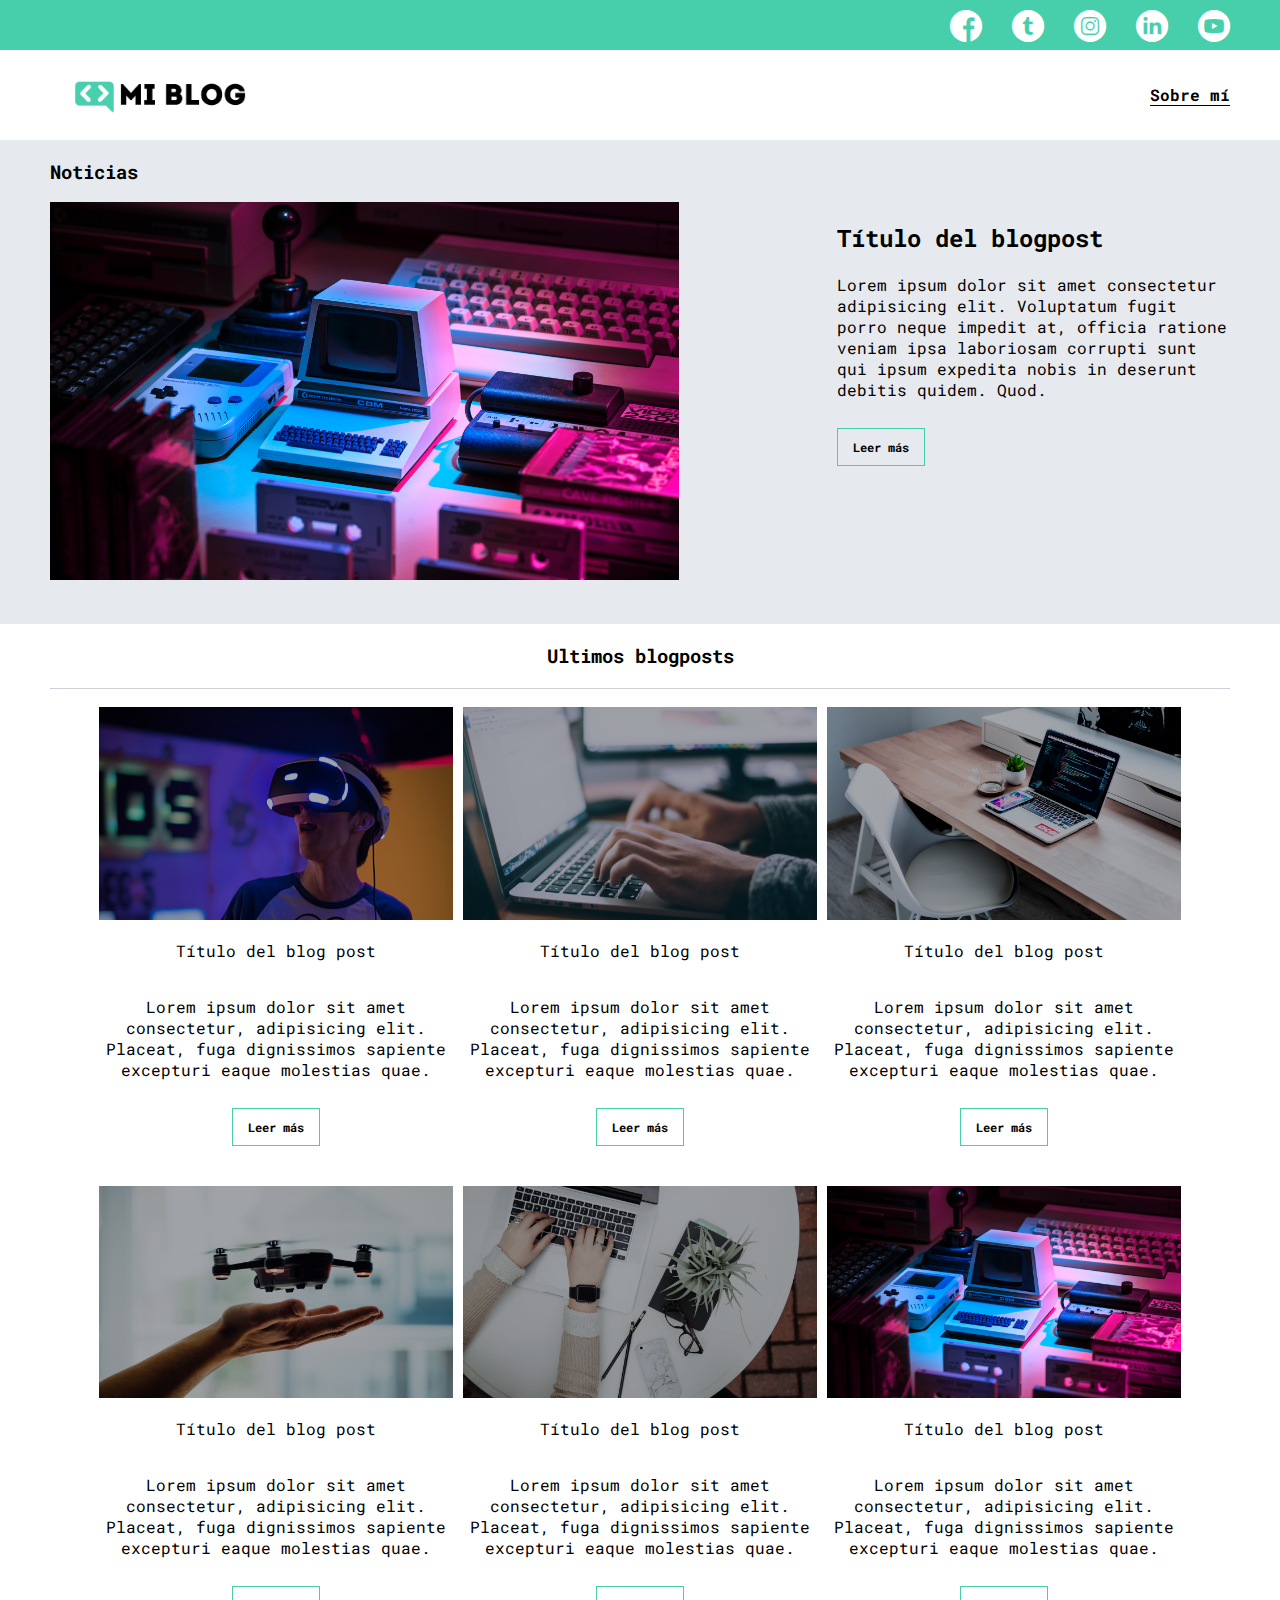
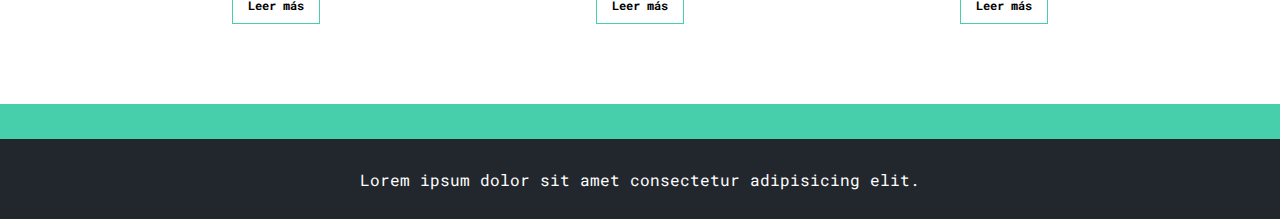
==== blog.html @ 577d0fd5 "Create blog" ====
<!DOCTYPE html>
<html lang="en">
<head>
    <meta charset="UTF-8">
    <meta name="viewport" content="width=device-width, initial-scale=1.0">
    <title>Mi Blog</title>
    <link rel="stylesheet" href="./css/main.css">
    <link rel="stylesheet" href="./css/font/flaticon.css">
    <link href="https://fonts.googleapis.com/css2?family=Roboto&family=Roboto+Mono&family=Roboto+Slab:wght@400;700&display=swap" rel="stylesheet">
</head>
<body>
    <header class="grid-container">
        <section class="header-icons-container">
            <div class="icons">
                <a href=""><span class="flaticon-001-facebook"></span></a>
                <a href=""><span class="flaticon-002-twitter"></span></a>
                <a href=""><span class="flaticon-011-instagram"></span></a>
                <a href=""><span class="flaticon-010-linkedin"></span></a>
                <a href=""><span class="flaticon-008-youtube"></span></a>
            </div>
        </section>
           
      
        <nav class="nav-logo-container">
            <section>
                <a href="#"><img src="./assets/img/Logo-negro.png" alt="Logo de mi blog"></a>
            </section>
            <section class="profile-link">
                <a href="perfil.html">
                    Sobre mí
                </a>
            </section>
        </nav>
    </header>
    <main class="grid-container blogs-main">
        <section class="blogs-news-container">
           <div class="grid-container blogs-main-new">
               <h3>Noticias</h3>
               <div class="blogs-news-img-container">
                   <img src="./assets/img/lorenzo-herrera-p0j-mE6mGo4-unsplash.jpg" alt="" srcset="">
               </div>
               <div class="blogs-news-info-container">
                <h2>Título del blogpost</h2>
                <p>Lorem ipsum dolor sit amet consectetur adipisicing elit. Voluptatum fugit porro neque impedit at, officia ratione veniam ipsa laboriosam corrupti sunt qui ipsum expedita nobis in deserunt debitis quidem. Quod.</p>
                <a href="" class="blogs-button">Leer más</a>
            </div>
           </div>
          

        </section>
        <section class="blogs-posts-container">
            <div class="grid-container">
                <h3>
                Ultimos blogposts
                </h3>
                <article class="post-container">
                    <img src="./assets/img/uriel-soberanes-MxVkWPiJALs-unsplash-2.png" alt="">
                    <p>
                        Título  del blog post
                    </p>
                    <p>
                        Lorem ipsum dolor sit amet consectetur, adipisicing elit. Placeat, fuga dignissimos sapiente excepturi eaque molestias quae. 
                    </p>
                       <a href="" class="blogs-button">Leer más</a>
                </article>
                <article class="post-container">
                    <img src="./assets/img/glenn-carstens-peters-npxXWgQ33ZQ-unsplash-2.png" alt="">
                    <p>
                        Título  del blog post
                    </p>
                    <p>
                        Lorem ipsum dolor sit amet consectetur, adipisicing elit. Placeat, fuga dignissimos sapiente excepturi eaque molestias quae. 
                    </p>
                       <a href="" class="blogs-button">Leer más</a>
                </article>
                <article class="post-container">
                    <img src="./assets/img/alexandru-acea-XEB8y0nRRP4-unsplash-2.png" alt="">
                    <p>
                        Título  del blog post
                    </p>
                    <p>
                        Lorem ipsum dolor sit amet consectetur, adipisicing elit. Placeat, fuga dignissimos sapiente excepturi eaque molestias quae. 
                    </p>
                       <a href="" class="blogs-button">Leer más</a>
                </article>
                <article class="post-container">
                    <img src="./assets/img/dose-media-DiTiYQx0mh4-unsplash-2.png" alt="">
                    <p>
                        Título  del blog post
                    </p>
                    <p>
                        Lorem ipsum dolor sit amet consectetur, adipisicing elit. Placeat, fuga dignissimos sapiente excepturi eaque molestias quae. 
                    </p>
                       <a href="" class="blogs-button">Leer más</a>
                </article>
                <article class="post-container">
                    <img src="./assets/img/corinne-kutz-tMI2_-r5Nfo-unsplash-2.png" alt="">
                    <p>
                        Título  del blog post
                    </p>
                    <p>
                        Lorem ipsum dolor sit amet consectetur, adipisicing elit. Placeat, fuga dignissimos sapiente excepturi eaque molestias quae. 
                    </p>
                       <a href="" class="blogs-button">Leer más</a>
                </article>
                <article class="post-container">
                    <img src="./assets/img/lorenzo-herrera-p0j-mE6mGo4-unsplash.jpg" alt="">
                    <p>
                        Título  del blog post
                    </p>
                    <p>
                        Lorem ipsum dolor sit amet consectetur, adipisicing elit. Placeat, fuga dignissimos sapiente excepturi eaque molestias quae. 
                    </p>
                       <a href="" class="blogs-button">Leer más</a>
                </article>
                
            </div>
        </section>

    
    </main>
    <footer class="grid-container">
        <p>Lorem ipsum dolor sit amet consectetur adipisicing elit. </p>
    </footer>
</body>
</html>
---- css/main.css ----
:root{
    --principal: #47cfac;
    --hero_color: #e6e9ed;
}
@import url('https://fonts.googleapis.com/css2?family=Roboto+Mono&family=Roboto+Slab:wght@400;700&family=Roboto:ital,wght@0,400;0,500;0,700;0,900;1,500&display=swap');
body{
    margin: 0;
    padding: 0;
  
    font-family: 'Roboto Mono', monospace;
}
a{
    text-decoration: none;
    display: inline;
    color: black;
}
.home-body{
    position: fixed;
    top: 0;
    bottom: 0;
    left: 0;
    right: 0;
}
.grid-container{
    max-width:  1440px;
    margin: auto;
}
header{
    width: 100%;
    height: 140px;
    display: grid;
    grid-template-rows: 1fr 1fr;
}
.header-icons-container{
    width: 100%;
    height: 50px;
    display: grid;
    background-color: var(--principal);
}
.header-icons-container .icons{
    width: 300px;
    height: auto;
    display: flex;
    justify-items: flex-end;
    align-items: center;
    justify-content: space-between;
    justify-self: flex-end;
    margin-right: 50px;
}
header .icons span{
    color: white;
    font-size: 2rem;
}
nav{
    display: grid;
    grid-template-columns: 1fr 1fr;
    height: 90px;
}
.nav-logo-container{
    margin-left: 50px;
}
.nav-logo-container img{
    width: 220px;
    margin-top: 10px;
}
.profile-link{
    display: flex;
    align-items: center;
    justify-content: flex-end;
    margin-right: 50px;
    font-weight: 700;
    
}
.profile-link a{
    color: black;
    border-bottom: 1px solid black;
}
.hero{
    position: relative;
;
}
.cover{
    width: 100vw;
    height: 100vh;
    background-image: url('../assets/img/Cover.png');
    background-size: cover;
    background-position: center;
    background-repeat: no-repeat;
    position: relative;
}
.hero-title{
    width: 50%;
    right: 0;
    left: 0;
    bottom: 0;
    top: 212px;
    margin: 0 auto;
    position: absolute;
    z-index: 2;
    text-align: center;
   
}
.hero-title h1{
    color: white;
    font-size: 3rem;
    letter-spacing: 15px;
    font-family: 'Roboto Mono', monospace;
}
.hero-title button{
    color: black;
    
    margin-top: 200px;
    padding: 30px 50px;
    background-color: var(--principal);
    border: 1px solid black;
    
}
.hero-title a{
    font-weight: 700;
    font-size: 25px;
}

/* Blog */
.blogs-main{
    display: grid;
}
.blogs-news-container{
    background-color: var(--hero_color);
    padding: 0 50px 40px;
}
.blogs-main-new{
    display: grid;
    grid-template-columns: 2fr 1fr;
    grid-template-rows: 2fr;
}
.blogs-news-img-container{
    grid-column: 1;
}
.blogs-news-img-container img{
    width: 80%;
}
.blogs-news-info-container{
    grid-column: 2;
}
.blogs-news-info-container p{
    margin-bottom: 35px;
}
.blogs-posts-container{
    padding: 0 50px 40px;
    text-align: center;
}
.blogs-posts-container h3{
    border-bottom: 1px solid #cdd2da;
    padding-bottom: 20px;
    text-align: center;
}
.blogs-button{
    border: 1px solid var(--principal);
    padding: 10px 15px;
    font-size: 12px;
    font-weight: 700;
}
.blogs-button:hover{
    background-color: var(--principal);
}

.blogs-posts-container .post-container{
    display: inline-block;
    padding-left: left;
    max-width: 30%;
    margin-bottom: 50px;
}
.blogs-posts-container .post-container p{
    margin-bottom: 35px;
}
.blogs-posts-container .post-container img{
    width: 100%;
}

footer{
    width: 100%;
    height: 80px;
    background-color: #22272d;
    border-top: 35px solid var(--principal);
    text-align: center;
}
footer p {
    color: white;
    margin-top: 30px;
}
---- css/font/flaticon.css ----
/*
  	Flaticon icon font: Flaticon
  	Creation date: 20/12/2018 09:27
  	*/

@font-face {
  font-family: "Flaticon";
  src: url("./Flaticon.eot");
  src: url("./Flaticon.eot?#iefix") format("embedded-opentype"),
       url("./Flaticon.woff") format("woff"),
       url("./Flaticon.ttf") format("truetype"),
       url("./Flaticon.svg#Flaticon") format("svg");
  font-weight: normal;
  font-style: normal;
}

@media screen and (-webkit-min-device-pixel-ratio:0) {
  @font-face {
    font-family: "Flaticon";
    src: url("./Flaticon.svg#Flaticon") format("svg");
  }
}

[class^="flaticon-"]:before, [class*=" flaticon-"]:before,
[class^="flaticon-"]:after, [class*=" flaticon-"]:after {   
  font-family: Flaticon;
        font-size: 2rem;
font-style: normal;
margin-left: 20px;
}

.flaticon-001-facebook:before { content: "\f100"; }
.flaticon-002-twitter:before { content: "\f101"; }
.flaticon-003-whatsapp:before { content: "\f102"; }
.flaticon-004-groupme:before { content: "\f103"; }
.flaticon-005-kik:before { content: "\f104"; }
.flaticon-006-skype:before { content: "\f105"; }
.flaticon-007-periscope:before { content: "\f106"; }
.flaticon-008-youtube:before { content: "\f107"; }
.flaticon-009-itunes:before { content: "\f108"; }
.flaticon-010-linkedin:before { content: "\f109"; }
.flaticon-011-instagram:before { content: "\f10a"; }
.flaticon-012-messenger:before { content: "\f10b"; }
.flaticon-013-twitter-1:before { content: "\f10c"; }
.flaticon-014-snapchat:before { content: "\f10d"; }
.flaticon-015-reddit:before { content: "\f10e"; }
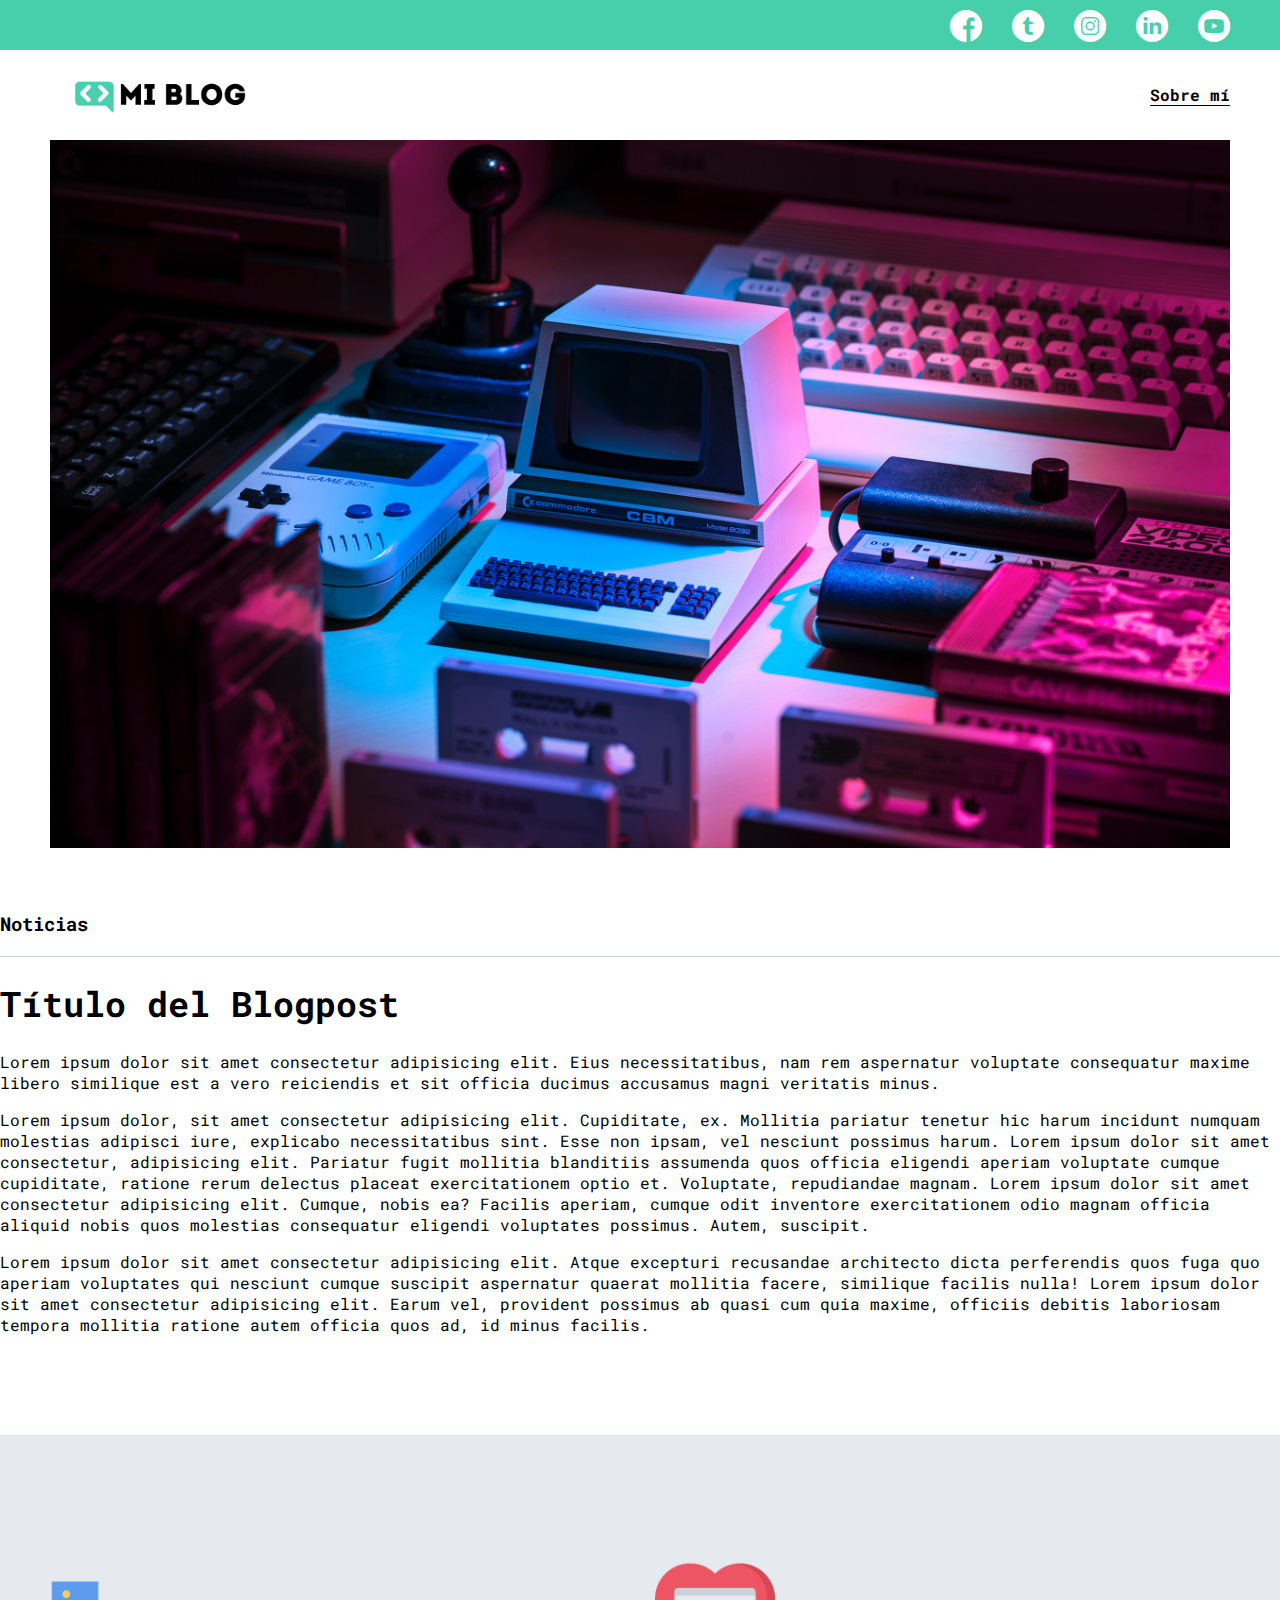
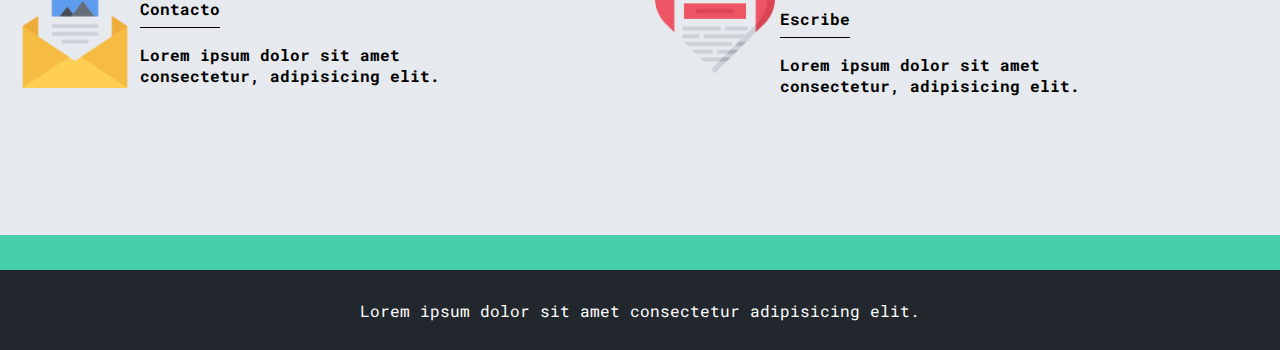
==== commit 02925360: "Terminando mis blogs" ====
--- a/blog.html
+++ b/blog.html
@@ -32,91 +32,40 @@
             </section>
         </nav>
     </header>
-    <main class="grid-container blogs-main">
-        <section class="blogs-news-container">
-           <div class="grid-container blogs-main-new">
-               <h3>Noticias</h3>
-               <div class="blogs-news-img-container">
-                   <img src="./assets/img/lorenzo-herrera-p0j-mE6mGo4-unsplash.jpg" alt="" srcset="">
-               </div>
-               <div class="blogs-news-info-container">
-                <h2>Título del blogpost</h2>
-                <p>Lorem ipsum dolor sit amet consectetur adipisicing elit. Voluptatum fugit porro neque impedit at, officia ratione veniam ipsa laboriosam corrupti sunt qui ipsum expedita nobis in deserunt debitis quidem. Quod.</p>
-                <a href="" class="blogs-button">Leer más</a>
-            </div>
-           </div>
-          
-
+    <main class="grid-container blog-main">
+       
+        <section class="blogpost-img-container">
+            <img src="./assets/img/lorenzo-herrera-p0j-mE6mGo4-unsplash.jpg" alt="">
         </section>
-        <section class="blogs-posts-container">
-            <div class="grid-container">
-                <h3>
-                Ultimos blogposts
-                </h3>
-                <article class="post-container">
-                    <img src="./assets/img/uriel-soberanes-MxVkWPiJALs-unsplash-2.png" alt="">
-                    <p>
-                        Título  del blog post
-                    </p>
-                    <p>
-                        Lorem ipsum dolor sit amet consectetur, adipisicing elit. Placeat, fuga dignissimos sapiente excepturi eaque molestias quae. 
-                    </p>
-                       <a href="" class="blogs-button">Leer más</a>
+        <section class="blogpost-main-container"> 
+            <div>
+                <h3>Noticias</h3>
+                <article>
+                    <h1>
+                        Título del Blogpost
+                    </h1>
+                    <p>Lorem ipsum dolor sit amet consectetur adipisicing elit. Eius necessitatibus, nam rem aspernatur voluptate consequatur maxime libero similique est a vero reiciendis et sit officia ducimus accusamus magni veritatis minus.</p>
+                    <p>Lorem ipsum dolor, sit amet consectetur adipisicing elit. Cupiditate, ex. Mollitia pariatur tenetur hic harum incidunt numquam molestias adipisci iure, explicabo necessitatibus sint. Esse non ipsam, vel nesciunt possimus harum. Lorem ipsum dolor sit amet consectetur, adipisicing elit. Pariatur fugit mollitia blanditiis assumenda quos officia eligendi aperiam voluptate cumque cupiditate, ratione rerum delectus placeat exercitationem optio et. Voluptate, repudiandae magnam. Lorem ipsum dolor sit amet consectetur adipisicing elit. Cumque, nobis ea? Facilis aperiam, cumque odit inventore exercitationem odio magnam officia aliquid nobis quos molestias consequatur eligendi voluptates possimus. Autem, suscipit.</p>
+                    <p>Lorem ipsum dolor sit amet consectetur adipisicing elit. Atque excepturi recusandae architecto dicta perferendis quos fuga quo aperiam voluptates qui nesciunt cumque suscipit aspernatur quaerat mollitia facere, similique facilis nulla! Lorem ipsum dolor sit amet consectetur adipisicing elit. Earum vel, provident possimus ab quasi cum quia maxime, officiis debitis laboriosam tempora mollitia ratione autem officia quos ad, id minus facilis.</p>
                 </article>
-                <article class="post-container">
-                    <img src="./assets/img/glenn-carstens-peters-npxXWgQ33ZQ-unsplash-2.png" alt="">
-                    <p>
-                        Título  del blog post
-                    </p>
-                    <p>
-                        Lorem ipsum dolor sit amet consectetur, adipisicing elit. Placeat, fuga dignissimos sapiente excepturi eaque molestias quae. 
-                    </p>
-                       <a href="" class="blogs-button">Leer más</a>
-                </article>
-                <article class="post-container">
-                    <img src="./assets/img/alexandru-acea-XEB8y0nRRP4-unsplash-2.png" alt="">
-                    <p>
-                        Título  del blog post
-                    </p>
-                    <p>
-                        Lorem ipsum dolor sit amet consectetur, adipisicing elit. Placeat, fuga dignissimos sapiente excepturi eaque molestias quae. 
-                    </p>
-                       <a href="" class="blogs-button">Leer más</a>
-                </article>
-                <article class="post-container">
-                    <img src="./assets/img/dose-media-DiTiYQx0mh4-unsplash-2.png" alt="">
-                    <p>
-                        Título  del blog post
-                    </p>
-                    <p>
-                        Lorem ipsum dolor sit amet consectetur, adipisicing elit. Placeat, fuga dignissimos sapiente excepturi eaque molestias quae. 
-                    </p>
-                       <a href="" class="blogs-button">Leer más</a>
-                </article>
-                <article class="post-container">
-                    <img src="./assets/img/corinne-kutz-tMI2_-r5Nfo-unsplash-2.png" alt="">
-                    <p>
-                        Título  del blog post
-                    </p>
-                    <p>
-                        Lorem ipsum dolor sit amet consectetur, adipisicing elit. Placeat, fuga dignissimos sapiente excepturi eaque molestias quae. 
-                    </p>
-                       <a href="" class="blogs-button">Leer más</a>
-                </article>
-                <article class="post-container">
-                    <img src="./assets/img/lorenzo-herrera-p0j-mE6mGo4-unsplash.jpg" alt="">
-                    <p>
-                        Título  del blog post
-                    </p>
-                    <p>
-                        Lorem ipsum dolor sit amet consectetur, adipisicing elit. Placeat, fuga dignissimos sapiente excepturi eaque molestias quae. 
-                    </p>
-                       <a href="" class="blogs-button">Leer más</a>
-                </article>
-                
             </div>
         </section>
-
+        <section class="contact-main-container">
+            <div>
+                <img src="./assets/img/013-newsletter.png" alt="">
+                <div class="contact-left">
+                    <a href="">Contacto</a>
+                    <p>Lorem ipsum dolor sit amet consectetur, adipisicing elit.</p>
+                </div>
+            </div>
+            <div>
+                <img src="./assets/img/006-like.png" alt="">
+                <div class="contact-right">
+                    <a href="">Escribe</a>
+                    <p>Lorem ipsum dolor sit amet consectetur, adipisicing elit.</p>
+                </div>
+            </div>
+        </section>
     
     </main>
     <footer class="grid-container">
--- a/css/main.css
+++ b/css/main.css
@@ -1,6 +1,7 @@
 :root{
     --principal: #47cfac;
     --hero_color: #e6e9ed;
+    --separator: #cdd2da;
 }
 @import url('https://fonts.googleapis.com/css2?family=Roboto+Mono&family=Roboto+Slab:wght@400;700&family=Roboto:ital,wght@0,400;0,500;0,700;0,900;1,500&display=swap');
 body{
@@ -187,4 +188,61 @@
 footer p {
     color: white;
     margin-top: 30px;
-}+}
+/* BlogPost */
+
+.blogpost-img-container{
+    padding: 0 50px 40px;
+}
+.blogpost-img-container img{
+    width: 100%;
+}
+.blogpost-main-conainer {
+    padding: 0 50px 40px;
+}
+.blogpost-main-container h3{
+border-bottom: 1px solid var(--separator);
+padding-bottom: 20px;
+}
+.blogpost-main-container article h1{
+    font-size: 2.2rem;
+}
+.contact-main-container{
+    margin-top: 100px;
+    height: 400px;
+    background-color: var(--hero_color);
+    display: grid;
+    grid-template-columns: repeat(2,1fr);
+    align-items: center;
+}
+.contact-main-container img{
+
+    width: 120px;
+}
+.contact-main-container>div {
+    padding-left: 15px;
+    display: grid;
+    grid-template-columns: 120px 300px;
+    grid-template-rows: 2fr;
+    column-gap: 5px;
+}
+.contact-main-container{
+    font-weight: 700;
+}
+.contact-left a{
+    display: inline-block;
+    padding-bottom: 8px;
+    border-bottom: 1px solid;
+    margin-top: 30px;
+    font-weight: 700;
+}
+
+.contact-right a{
+    display: inline-block;
+    padding-bottom: 8px;
+    border-bottom: 1px solid;
+    margin-top: 50px;
+    font-weight: 700;
+}
+
+
